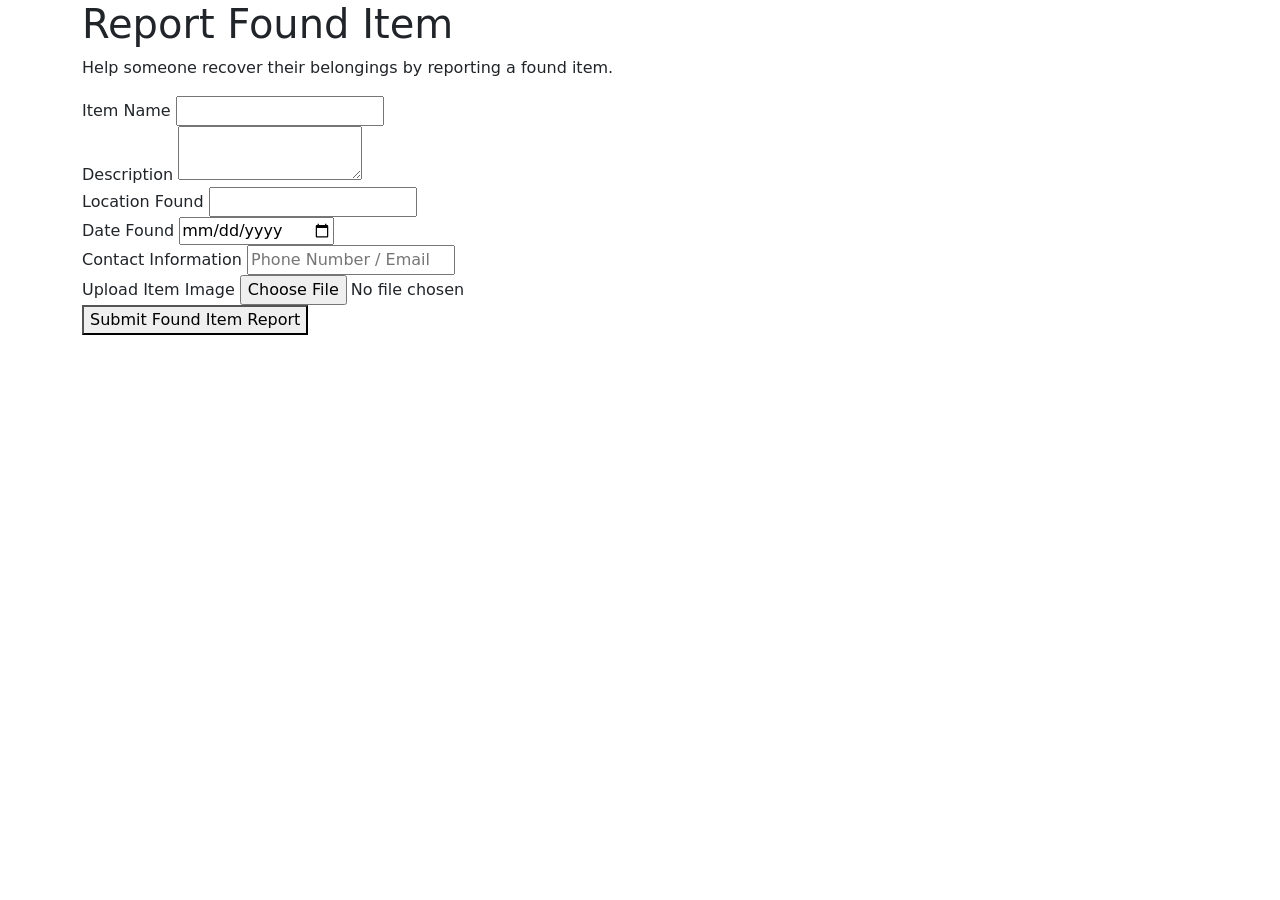
==== src/main/resources/templates/add-found-item.html @ 3dbae546 "Initial commit - Lost and Found Portal Spring Boot project" ====
<!DOCTYPE html>
<html xmlns:th="http://www.thymeleaf.org">

<head>

    <title>Report Found Item</title>
  <link rel="stylesheet" href="/css/style.css">

    <link href="https://fonts.googleapis.com/css2?family=Inter:wght@300;400;500;600&family=Playfair+Display:wght@600;700&display=swap"
          rel="stylesheet">
<link href="https://cdn.jsdelivr.net/npm/bootstrap@5.3.3/dist/css/bootstrap.min.css"
      rel="stylesheet">
</head>

<body>

<div class="container item-form-page">

    <div class="item-form-card">


        <h1 class="item-form-title">
            Report Found Item
        </h1>

        <p class="item-form-subtitle">
            Help someone recover their belongings by reporting a found item.
        </p>

        <form th:object="${item}"
              th:action="@{/items/found/save}"
              method="post"
              enctype="multipart/form-data">

            <div class="item-group">

                <label>Item Name</label>

                <input type="text"
                       th:field="*{itemName}"
                       class="item-input">

                <div class="error-text"
                     th:if="${#fields.hasErrors('itemName')}"
                     th:errors="*{itemName}">
                </div>

            </div>

            <div class="item-group">

                <label>Description</label>

                <textarea th:field="*{description}"
                          class="item-textarea">
                </textarea>

                <div class="error-text"
                     th:if="${#fields.hasErrors('description')}"
                     th:errors="*{description}">
                </div>

            </div>

            <div class="item-group">

                <label>Location Found</label>

                <input type="text"
                       th:field="*{location}"
                       class="item-input">

                <div class="error-text"
                     th:if="${#fields.hasErrors('location')}"
                     th:errors="*{location}">
                </div>

            </div>

            <div class="item-group">

                <label>Date Found</label>

                <input type="date"
                       name="date"
                       class="item-input">

            </div>

            <div class="item-group">

                <label>Contact Information</label>

                <input type="text"
                       name="contactInfo"
                       class="item-input"
                       placeholder="Phone Number / Email">

            </div>

            <div class="item-group">

                <label>Upload Item Image</label>

                <input type="file"
                       name="image"
                       class="file-upload">

            </div>

            <button type="submit"
                    class="submit-item-btn">

                Submit Found Item Report

            </button>

        </form>

    </div>

</div>

</body>
</html>
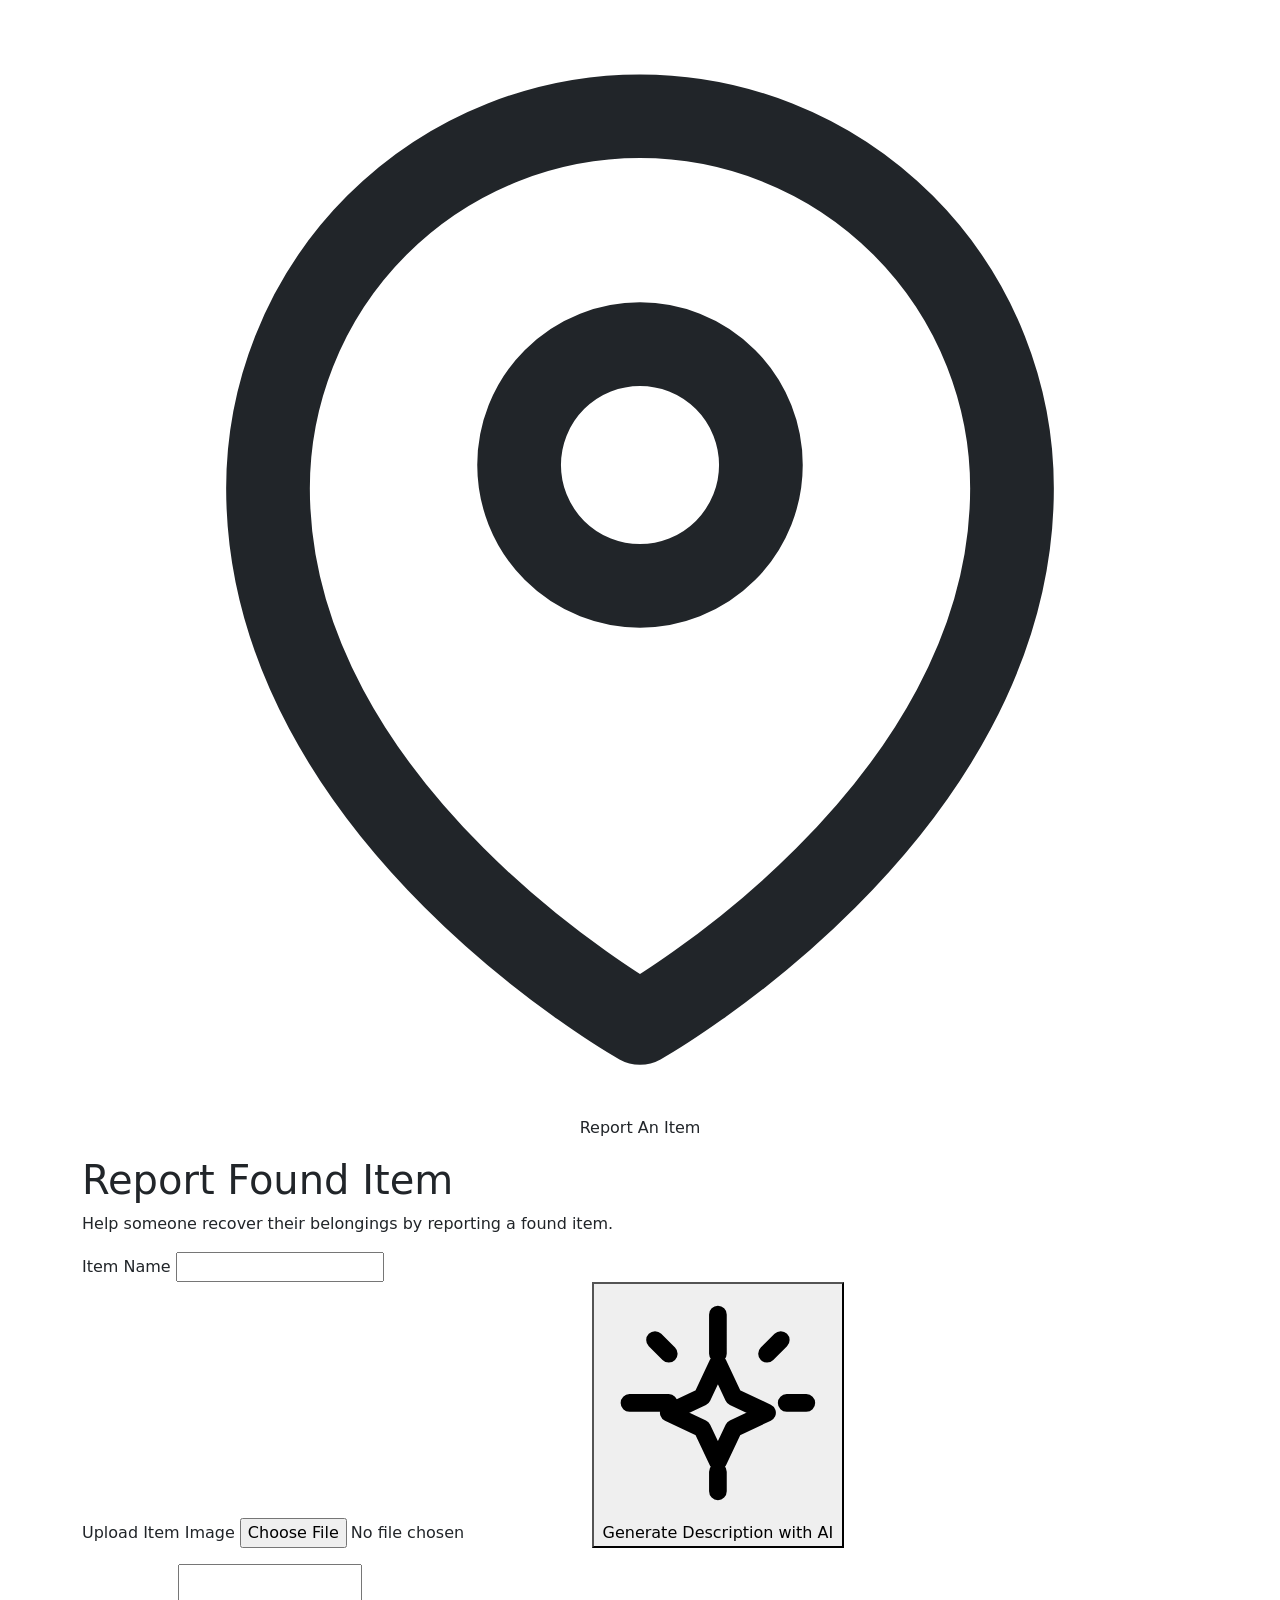
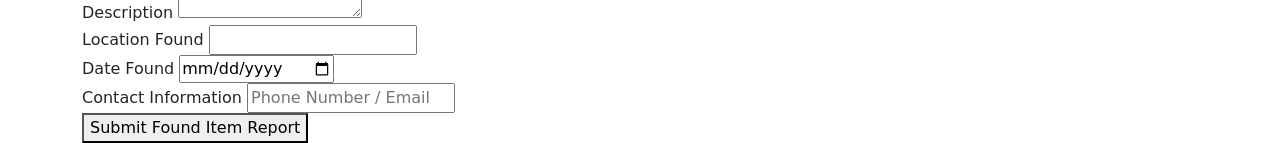
==== commit 381c267c: "Updated project code" ====
--- a/src/main/resources/templates/add-found-item.html
+++ b/src/main/resources/templates/add-found-item.html
@@ -4,20 +4,28 @@
 <head>
 
     <title>Report Found Item</title>
-  <link rel="stylesheet" href="/css/style.css">
+    <link rel="stylesheet" href="/css/style.css">
 
     <link href="https://fonts.googleapis.com/css2?family=Inter:wght@300;400;500;600&family=Playfair+Display:wght@600;700&display=swap"
           rel="stylesheet">
-<link href="https://cdn.jsdelivr.net/npm/bootstrap@5.3.3/dist/css/bootstrap.min.css"
-      rel="stylesheet">
+    <link href="https://cdn.jsdelivr.net/npm/bootstrap@5.3.3/dist/css/bootstrap.min.css"
+          rel="stylesheet">
 </head>
 
 <body>
 
 <div class="container item-form-page">
 
-    <div class="item-form-card">
+    <div class="item-form-card ticket-card fade-up">
 
+        <div class="item-form-icon" aria-hidden="true">
+            <svg viewBox="0 0 24 24" fill="none" stroke="currentColor" stroke-width="1.8" stroke-linecap="round" stroke-linejoin="round">
+                <path d="M12 22s-8-4.5-8-11.5a8 8 0 0 1 16 0C20 17.5 12 22 12 22z"/>
+                <circle cx="12" cy="10" r="2.6"/>
+            </svg>
+        </div>
+
+        <p class="eyebrow" style="text-align:center; display:block;">Report An Item</p>
 
         <h1 class="item-form-title">
             Report Found Item
@@ -30,7 +38,8 @@
         <form th:object="${item}"
               th:action="@{/items/found/save}"
               method="post"
-              enctype="multipart/form-data">
+              enctype="multipart/form-data"
+              id="foundItemForm">
 
             <div class="item-group">
 
@@ -44,6 +53,28 @@
                      th:if="${#fields.hasErrors('itemName')}"
                      th:errors="*{itemName}">
                 </div>
+
+            </div>
+
+            <div class="item-group">
+
+                <label>Upload Item Image</label>
+
+                <input type="file"
+                       name="image"
+                       id="itemImage"
+                       accept="image/*"
+                       class="file-upload">
+
+                <button type="button" id="aiDescribeBtn" class="ai-describe-btn">
+                    <svg viewBox="0 0 24 24" fill="none" stroke="currentColor" stroke-width="1.8" stroke-linecap="round" stroke-linejoin="round">
+                        <path d="M12 3v4M3 12h4M19 12h2M12 19v2M5.6 5.6l1.4 1.4M17 7l1.4-1.4"/>
+                        <path d="M12 8l1.6 3.4L17 13l-3.4 1.6L12 18l-1.6-3.4L7 13l3.4-1.6z"/>
+                    </svg>
+                    Generate Description with AI
+                </button>
+
+                <p id="aiStatus" class="ai-status"></p>
 
             </div>
 
@@ -98,16 +129,6 @@
 
             </div>
 
-            <div class="item-group">
-
-                <label>Upload Item Image</label>
-
-                <input type="file"
-                       name="image"
-                       class="file-upload">
-
-            </div>
-
             <button type="submit"
                     class="submit-item-btn">
 
@@ -121,5 +142,58 @@
 
 </div>
 
+<script th:inline="javascript">
+(function () {
+    var fileInput = document.getElementById('itemImage');
+    var aiBtn = document.getElementById('aiDescribeBtn');
+    var status = document.getElementById('aiStatus');
+    var descriptionField = document.getElementById('description');
+
+    aiBtn.addEventListener('click', function () {
+        var file = fileInput.files[0];
+
+        if (!file) {
+            status.textContent = 'Choose an image first.';
+            status.className = 'ai-status ai-status-error';
+            return;
+        }
+
+        aiBtn.disabled = true;
+        status.textContent = 'Looking at your photo...';
+        status.className = 'ai-status';
+
+        var formData = new FormData();
+        formData.append('image', file);
+
+        fetch('/api/ai/describe-image', {
+            method: 'POST',
+            body: formData
+        })
+            .then(function (response) {
+                return response.json().then(function (data) {
+                    return { ok: response.ok, data: data };
+                });
+            })
+            .then(function (result) {
+                if (result.ok) {
+                    descriptionField.value = result.data.description;
+                    status.textContent = 'Description added — feel free to edit it.';
+                    status.className = 'ai-status ai-status-success';
+                } else {
+                    status.textContent = result.data.error || 'Could not generate a description.';
+                    status.className = 'ai-status ai-status-error';
+                }
+            })
+            .catch(function () {
+                status.textContent = 'Something went wrong. Please write a description manually.';
+                status.className = 'ai-status ai-status-error';
+            })
+            .finally(function () {
+                aiBtn.disabled = false;
+            });
+    });
+})();
+</script>
+
 </body>
 </html>
